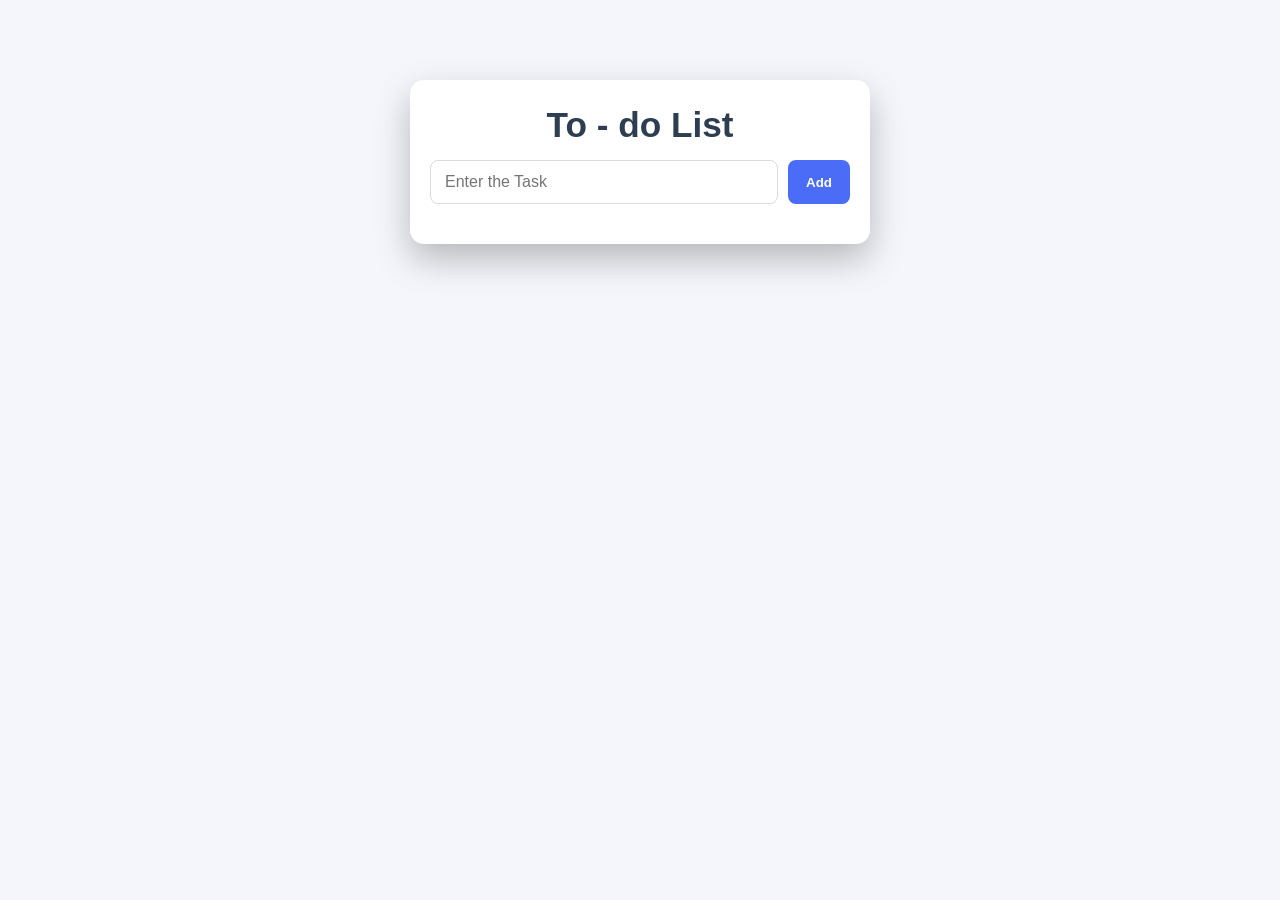
==== TO_DO.html @ 8c233126 "Add files via upload" ====
<!DOCTYPE html>
<html lang="en">
<head>
    <meta charset="UTF-8">
    <meta name="viewport" content="width=device-width, initial-scale=1.0">
    <meta http-equiv="X-UA-Compatible" content="ie=edge">
    <link rel="stylesheet" href="./TO_DO.css">

    <title>To - do List</title>
</head>
<body>
      <div class="Container">
        <h1>To - do List </h1>

        <div class="input-box">
            <input type="text" id="taskInput" placeholder="Enter the Task">
             <button onclick="addTask()">Add</button>

         </div>

         <ul id="taskList"></ul>

    </div>

    <script src="./TO_DO.js"></script>

</body>
</html>
---- TO_DO.css ----
*{
    padding: 0;
    margin: 0;
    box-sizing: border-box;
    font-family: "Segoe UI", Arial, sans-serif;
}

body{
    min-height: 100vh;
    background-color: #f4f6fb;
    display: flex;
    justify-content: center;
    align-items: flex-start;
    padding-top: 80px;
}

.Container{
    width: 460px;
    background: #ffffff;
    padding: 25px 20px;
    border-radius: 14px;
    box-shadow: 0 15px 35px rgba(0,0,0,0.25);
}

/*  for the Heading */

h1{
    text-align: center;
    font-size: 2.2rem;
    margin-bottom: 15px;
    color: #2c3e50;
}

/*  to the Input Box */

.input-box{
    display: flex;
    gap: 10px;
    margin-bottom: 15px;

}

input{
    flex: 1;
    padding: 12px 14px;
    border-radius: 8px;
    border: 1px solid #dcdcdc;
    outline: none;
    font-size: 1rem;
    transition: 0.3s;
}

input:focus{
    border-color: #667eea;
     box-shadow: 0 0 6px rgba(102,126,234,0.5);
}

/* for Add Button */

button{
    padding: 12px 18px;
    background: #4a6cf7;
    color: #fff;
    border: none;
    border-radius: 8px;
    cursor: pointer;
    font-weight: 600;
    transition: 0.3s;

}

button:hover{
    transform: scale(1.05);
    box-shadow: 0 6px 15px rgba(102, 234, 219, 0.4);
}

.ul{
    list-style: none;
    padding: 0;
    margin-top: 10px;
}


/* att of Task Item */

li{
    display: flex;
    list-style: none;
    padding: 10px 12px;
    margin: 8px 0;
    background: #f9fafc;
    display: flex;
    justify-content: space-between;
    align-items: center;
    word-wrap: break-word;
    border-radius: 6px;
    font-size: 0.95rem;
    transition: 0.3s;
}

li:hover{
    background: #e9ecff;
}
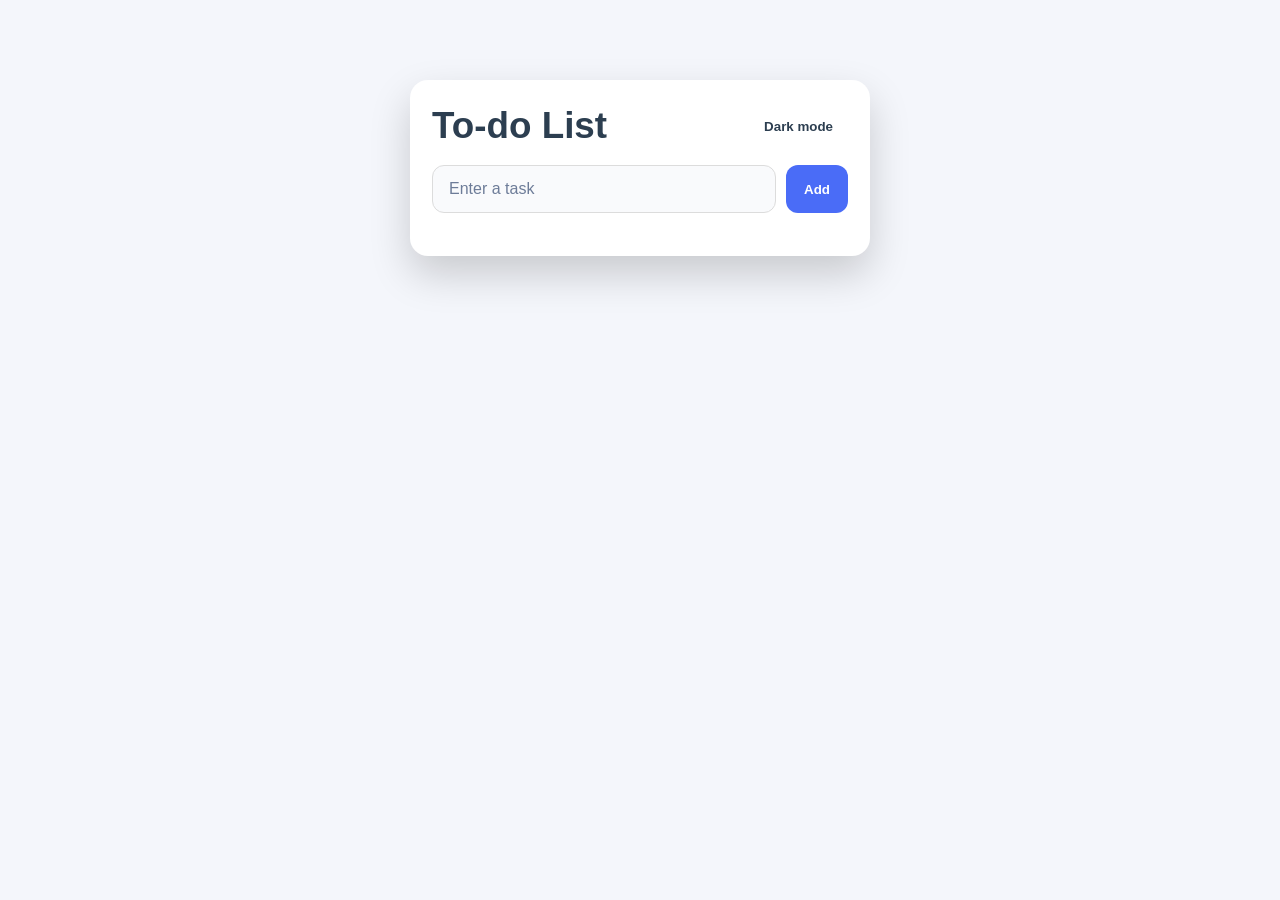
==== commit 8e41f46e: "Refactor TO_DO.html for improved structure and style" ====
--- a/TO_DO.html
+++ b/TO_DO.html
@@ -5,24 +5,23 @@
     <meta name="viewport" content="width=device-width, initial-scale=1.0">
     <meta http-equiv="X-UA-Compatible" content="ie=edge">
     <link rel="stylesheet" href="./TO_DO.css">
-
-    <title>To - do List</title>
+    <title>To-do List</title>
 </head>
 <body>
-      <div class="Container">
-        <h1>To - do List </h1>
+    <div class="Container">
+        <header class="app-header">
+            <h1>To-do List</h1>
+            <button id="themeToggle" class="theme-toggle" type="button">Dark mode</button>
+        </header>
 
         <div class="input-box">
-            <input type="text" id="taskInput" placeholder="Enter the Task">
-             <button onclick="addTask()">Add</button>
+            <input type="text" id="taskInput" placeholder="Enter a task">
+            <button id="addBtn" type="button">Add</button>
+        </div>
 
-         </div>
-
-         <ul id="taskList"></ul>
-
+        <ul id="taskList"></ul>
     </div>
 
     <script src="./TO_DO.js"></script>
-
 </body>
-</html>+</html>
--- a/TO_DO.css
+++ b/TO_DO.css
@@ -5,99 +5,215 @@
     font-family: "Segoe UI", Arial, sans-serif;
 }
 
+:root{
+    color-scheme: light;
+    --bg: #f4f6fb;
+    --surface: #ffffff;
+    --text: #2c3e50;
+    --muted: #6d7c98;
+    --primary: #4a6cf7;
+    --primary-strong: #3d5dee;
+    --card: #f9fafc;
+    --card-hover: #e9ecff;
+    --border: #dcdcdc;
+    --shadow: rgba(0, 0, 0, 0.18);
+    --button-hover: rgba(102, 126, 234, 0.35);
+}
+
+body.dark-theme{
+    color-scheme: dark;
+    --bg: #10151f;
+    --surface: #17202c;
+    --text: #ebeff8;
+    --muted: #8d9cb7;
+    --primary: #7d9cff;
+    --primary-strong: #6b87ff;
+    --card: #1f2939;
+    --card-hover: #263049;
+    --border: #2d3b57;
+    --shadow: rgba(0, 0, 0, 0.55);
+    --button-hover: rgba(125, 156, 255, 0.25);
+}
+
 body{
     min-height: 100vh;
-    background-color: #f4f6fb;
+    background-color: var(--bg);
+    color: var(--text);
     display: flex;
     justify-content: center;
     align-items: flex-start;
-    padding-top: 80px;
+    padding: 80px 20px;
 }
 
 .Container{
-    width: 460px;
-    background: #ffffff;
-    padding: 25px 20px;
-    border-radius: 14px;
-    box-shadow: 0 15px 35px rgba(0,0,0,0.25);
-}
-
-/*  for the Heading */
+    width: min(460px, 100%);
+    background: var(--surface);
+    padding: 25px 22px;
+    border-radius: 18px;
+    box-shadow: 0 18px 40px var(--shadow);
+}
+
+.app-header{
+    display: flex;
+    align-items: center;
+    justify-content: space-between;
+    gap: 16px;
+    margin-bottom: 18px;
+}
 
 h1{
-    text-align: center;
-    font-size: 2.2rem;
-    margin-bottom: 15px;
-    color: #2c3e50;
-}
-
-/*  to the Input Box */
+    font-size: clamp(1.8rem, 4vw, 2.3rem);
+    color: var(--text);
+}
+
+.theme-toggle{
+    padding: 10px 14px;
+    border-radius: 999px;
+    border: 1px solid transparent;
+    background: rgba(255,255,255,0.12);
+    color: var(--text);
+    font-weight: 600;
+}
+
+.theme-toggle:hover{
+    transform: translateY(-1px);
+    border-color: var(--border);
+    background: rgba(255,255,255,0.18);
+}
 
 .input-box{
     display: flex;
     gap: 10px;
-    margin-bottom: 15px;
-
+    margin-bottom: 18px;
 }
 
 input{
     flex: 1;
-    padding: 12px 14px;
-    border-radius: 8px;
-    border: 1px solid #dcdcdc;
+    padding: 14px 16px;
+    border-radius: 12px;
+    border: 1px solid var(--border);
+    background: var(--card);
+    color: var(--text);
     outline: none;
     font-size: 1rem;
-    transition: 0.3s;
+    transition: 0.25s ease;
+}
+
+input::placeholder{
+    color: var(--muted);
 }
 
 input:focus{
-    border-color: #667eea;
-     box-shadow: 0 0 6px rgba(102,126,234,0.5);
-}
-
-/* for Add Button */
+    border-color: var(--primary);
+    box-shadow: 0 0 10px rgba(100, 115, 255, 0.2);
+}
 
 button{
-    padding: 12px 18px;
-    background: #4a6cf7;
+    padding: 14px 18px;
+    background: var(--primary);
     color: #fff;
     border: none;
-    border-radius: 8px;
+    border-radius: 12px;
     cursor: pointer;
-    font-weight: 600;
-    transition: 0.3s;
-
+    font-weight: 700;
+    transition: 0.25s ease;
 }
 
 button:hover{
-    transform: scale(1.05);
-    box-shadow: 0 6px 15px rgba(102, 234, 219, 0.4);
-}
-
-.ul{
+    transform: scale(1.03);
+    box-shadow: 0 8px 18px var(--button-hover);
+}
+
+#taskList{
     list-style: none;
     padding: 0;
-    margin-top: 10px;
-}
-
-
-/* att of Task Item */
+    margin: 0;
+}
+
+.task-item{
+    width: 100%;
+    display: flex;
+    justify-content: space-between;
+    align-items: center;
+    gap: 12px;
+}
 
 li{
-    display: flex;
-    list-style: none;
-    padding: 10px 12px;
-    margin: 8px 0;
-    background: #f9fafc;
+    padding: 14px 16px;
+    margin: 10px 0;
+    background: var(--card);
     display: flex;
     justify-content: space-between;
     align-items: center;
-    word-wrap: break-word;
-    border-radius: 6px;
-    font-size: 0.95rem;
-    transition: 0.3s;
+    gap: 12px;
+    border-radius: 14px;
+    border: 1px solid transparent;
+    transition: background 0.25s ease, transform 0.2s ease, border-color 0.25s ease;
 }
 
 li:hover{
-    background: #e9ecff;
-}
+    background: var(--card-hover);
+    transform: translateY(-1px);
+}
+
+.task-label{
+    display: flex;
+    align-items: center;
+    gap: 12px;
+    flex: 1 1 auto;
+    min-width: 0;
+    cursor: pointer;
+}
+
+.task-checkbox{
+    width: 18px;
+    height: 18px;
+    accent-color: var(--primary);
+}
+
+.task-label span{
+    line-height: 1.4;
+    word-break: break-word;
+    min-width: 0;
+}
+
+.completed{
+    opacity: 0.8;
+    border-color: rgba(100, 115, 255, 0.18);
+}
+
+.completed .task-label span{
+    text-decoration: line-through;
+    color: var(--muted);
+}
+
+.remove-btn{
+    padding: 10px 14px;
+    border-radius: 10px;
+    background: transparent;
+    color: var(--text);
+    border: 1px solid var(--border);
+    min-width: 86px;
+    flex-shrink: 0;
+    white-space: nowrap;
+}
+
+.remove-btn:hover{
+    background: rgba(255,255,255,0.15);
+}
+
+@media (max-width: 520px) {
+    .Container{
+        padding: 20px;
+    }
+
+    .input-box{
+        flex-direction: column;
+    }
+
+    button,
+    .theme-toggle{
+        width: 100%;
+    }
+}
+
